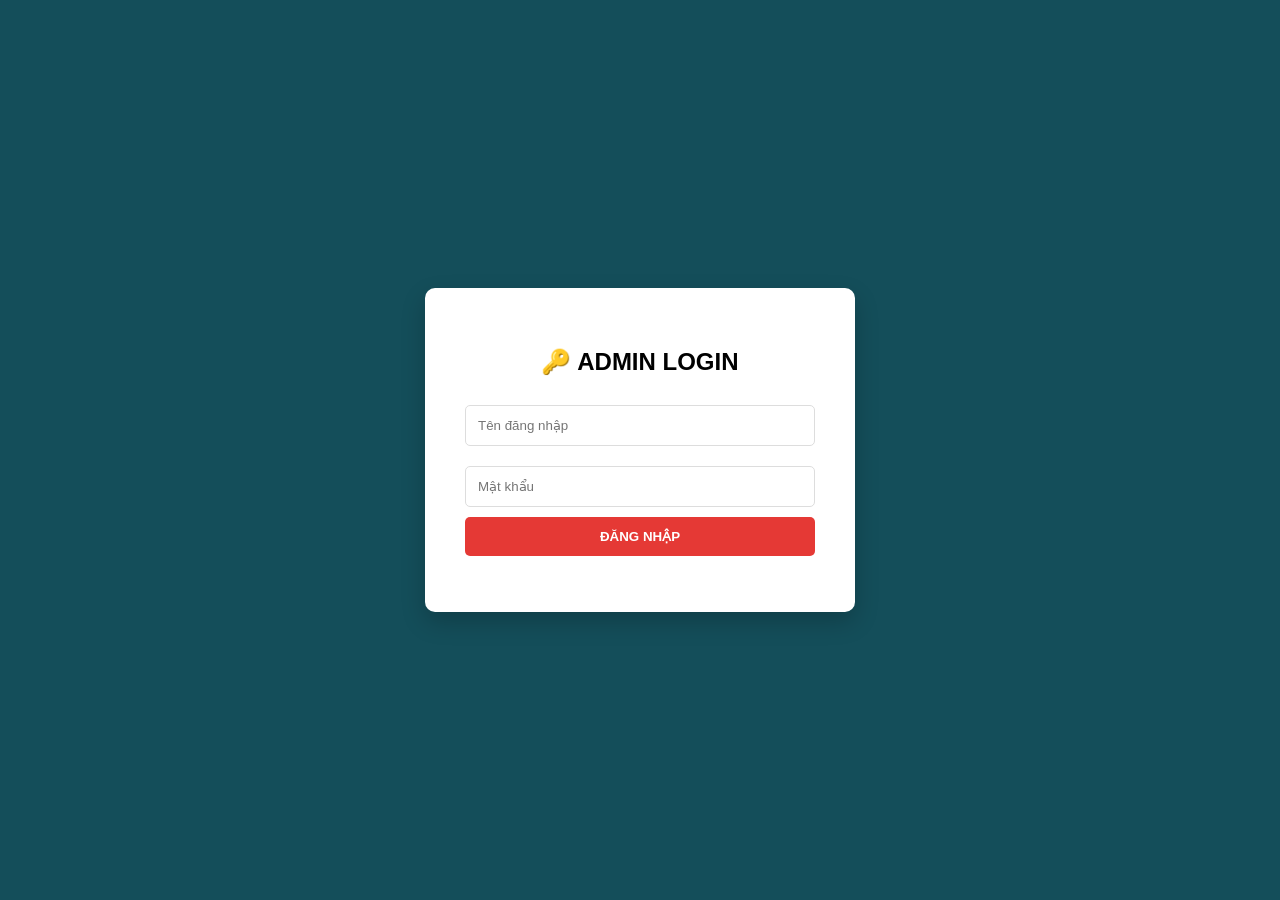
==== frontend/admin.html @ ffca87f0 "Sua link API cho trang Login" ====
<!DOCTYPE html>
<html lang="vi">
<head>
    <meta charset="UTF-8">
    <meta name="viewport" content="width=device-width, initial-scale=1.0">
    <title>Quản Lý Đơn Hàng - Food Mốtt</title>
    <style>
        * { box-sizing: border-box; font-family: 'Segoe UI', Tahoma, Geneva, Verdana, sans-serif; }
        body { background-color: #f4f6f9; margin: 0; padding: 20px; color: #333; }
        .admin-container { max-width: 1000px; margin: 0 auto; background: white; padding: 30px; border-radius: 10px; box-shadow: 0 4px 6px rgba(0,0,0,0.1); }
        h1 { color: #144E5A; text-align: center; margin-bottom: 30px; text-transform: uppercase; }
        table { width: 100%; border-collapse: collapse; margin-top: 20px; }
        th, td { padding: 15px; text-align: left; border-bottom: 1px solid #ddd; }
        th { background-color: #144E5A; color: white; font-weight: bold; }
        tr:hover { background-color: #f1f1f1; }
table { 
    width: 100%; 
    border-collapse: collapse; 
    margin-top: 20px; 
    background: white; 
}

th, td { 
    padding: 15px 10px; 
    text-align: center; 
    border-bottom: 1px solid #eee; 
    vertical-align: middle; 
}

/* Chỉnh badge trạng thái */
.status-badge { 
    display: inline-block; 
    padding: 6px 12px; 
    border-radius: 20px; 
    font-size: 12px; 
    font-weight: bold; 
    white-space: nowrap;
    background-color: #f39c12; /* Màu vàng cam cũ của bạn */
    color: white; 
}

/* QUAN TRỌNG: Xử lý cột Hành Động để các nút dàn hàng ngang */
td:last-child { 
    display: flex; 
    gap: 8px; 
    justify-content: center; 
    align-items: center; 
    min-width: 180px; 
    border-bottom: none; 
}

/* Giữ nguyên style nút làm mới của bạn */
.btn-refresh { display: block; margin: 0 auto 20px; background: #E53935; color: white; border: none; padding: 10px 20px; border-radius: 5px; cursor: pointer; font-size: 16px; font-weight: bold; transition: 0.2s;}
.btn-refresh:hover { background: #c0392b; }

/* Chỉnh lại các nút con trong bảng */
td button { margin: 0 !important; white-space: nowrap; padding: 8px 12px; }
    </style>
</head>
<body>

    <div class="admin-container">
        <h1>📊 Bảng Điều Khiển Quán</h1>
        <!-- Form Thêm Món Ăn Mới -->
<div style="margin-bottom: 30px; padding: 25px; border-radius: 12px; background: white; box-shadow: 0 4px 15px rgba(0,0,0,0.05); border: 1px solid #eee;">
    <h2 style="color: #144E5A; margin-top: 0; font-size: 20px;">➕ Thêm Món Mới Vào Menu</h2>
    <form id="add-product-form" style="display: grid; grid-template-columns: 1fr 1fr; gap: 15px;">
        <div style="display: flex; flex-direction: column; gap: 5px;">
            <label style="font-size: 14px; font-weight: bold;">Tên món ăn</label>
            <input type="text" id="p-name" placeholder="Ví dụ: Bánh mì pate" required style="padding: 10px; border: 1px solid #ddd; border-radius: 6px;">
        </div>
        <div style="display: flex; flex-direction: column; gap: 5px;">
            <label style="font-size: 14px; font-weight: bold;">Giá bán (VNĐ)</label>
            <input type="number" id="p-price" placeholder="Ví dụ: 25000" required style="padding: 10px; border: 1px solid #ddd; border-radius: 6px;">
        </div>
        <div style="display: flex; flex-direction: column; gap: 5px;">
            <label style="font-size: 14px; font-weight: bold;">Mô tả món</label>
            <input type="text" id="p-desc" placeholder="Ghi chú ngắn gọn" required style="padding: 10px; border: 1px solid #ddd; border-radius: 6px;">
        </div>
        <div style="display: flex; flex-direction: column; gap: 5px;">
            <label style="font-size: 14px; font-weight: bold;">Danh mục</label>
            <select id="p-category" style="padding: 10px; border: 1px solid #ddd; border-radius: 6px; background: white;">
                <option value="banhmi">Bánh mì</option>
                <option value="xoi">Xôi</option>
                <option value="combo">Combo</option>
                <option value="douong">Đồ uống</option>
            </select>
        </div>
        <div style="display: flex; flex-direction: column; gap: 5px; grid-column: span 2;">
    <label style="font-size: 14px; font-weight: bold;">Ảnh món ăn (JPEG, PNG)</label>
    <input type="file" id="p-image" accept="image/*" style="padding: 8px; border: 1px solid #ddd; border-radius: 6px; background: #f9f9f9;">
</div>
        <button type="submit" style="grid-column: span 2; background: #2ecc71; color: white; border: none; padding: 12px; border-radius: 6px; cursor: pointer; font-weight: bold; font-size: 16px; transition: 0.3s;">
            💾 LƯU MÓN ĂN VÀO THỰC ĐƠN
        </button>
    </form>
</div>
        <!-- CSS cho thẻ thống kê -->
<style>
    .stats-container {
        display: flex;
        gap: 20px;
        margin-bottom: 30px;
        justify-content: center;
    }
    .stat-card {
        flex: 1;
        padding: 20px;
        border-radius: 12px;
        color: white;
        text-align: center;
        box-shadow: 0 4px 15px rgba(0,0,0,0.1);
    }
    .stat-card h3 { margin: 0; font-size: 16px; opacity: 0.9; }
    .stat-card p { margin: 10px 0 0; font-size: 28px; font-weight: 900; }
    .bg-blue { background: linear-gradient(135deg, #3498db, #2980b9); }
    .bg-green { background: linear-gradient(135deg, #2ecc71, #27ae60); }
</style>

<!-- HTML hiển thị con số -->
<div class="stats-container">
    <div class="stat-card bg-blue">
        <h3>TỔNG ĐƠN HÀNG</h3>
        <p id="stat-orders">0</p>
    </div>
    <div class="stat-card bg-green">
        <h3>TỔNG DOANH THU</h3>
        <p id="stat-revenue">0đ</p>
    </div>
</div>
        
        <!-- Sửa onclick từ fetchOrders() thành refreshDashboard() -->
<button class="btn-refresh" onclick="refreshDashboard()">🔄 Làm mới dữ liệu</button>
<button onclick="logout()" style="background: #555; color: white; border: none; padding: 10px 20px; border-radius: 5px; cursor: pointer;">🚪 Đăng xuất</button>

        <table>
            <thead>
                <tr>
                    <th>Mã Đơn</th>
                    <th>Thời Gian</th>
                    <th>Tên Khách Hàng</th>
                    <th>Số Điện Thoại</th>
                    <th>Tổng Tiền</th>
                    <th>Trạng Thái</th>
                    <th>Hành Động</th>
                </tr>
            </thead>
            <tbody id="order-table-body">
                <!-- Javascript sẽ điền dữ liệu vào đây -->
            </tbody>
        </table>
    </div>
    <!-- Giao diện Modal Xem Chi Tiết -->
<!-- Modal Chi Tiết Mới -->
<div id="detail-modal" style="display:none; position:fixed; top:0; left:0; width:100%; height:100%; background:rgba(0,0,0,0.8); z-index:1000; justify-content:center; align-items:center; padding: 20px;">
    <div id="invoice-print" style="background:#fff; width:380px; padding:25px; border-radius:2px; box-shadow: 0 0 10px rgba(0,0,0,0.2); font-family: 'Courier New', Courier, monospace;">
        
        <div style="text-align:center;">
            <h2 style="margin:0; letter-spacing:2px;">FOOD MỐTT</h2>
            <p style="margin:5px 0; font-size:12px;">Đ/C: S2.16 Vinhomes Ocean Park 1</p>
            <p style="margin:5px 0; font-size:12px;">SĐT: 0334669460</p>
            <div style="border-top:1px dashed #000; margin:15px 0;"></div>
            <h3 style="margin:10px 0;">PHIẾU THANH TOÁN</h3>
        </div>

        <div id="invoice-content">
            <!-- Dữ liệu món ăn sẽ đổ vào đây -->
        </div>

        <div style="border-top:1px dashed #000; margin:15px 0;"></div>
        <div style="text-align:center; font-style:italic; font-size:12px;">
            <p>Cảm ơn Quý khách - Hẹn gặp lại!</p>
            <p>Food Mốtt - Ăn là ghiền!</p>
        </div>

        <!-- Cụm nút bấm - Sẽ biến mất khi in -->
        <div class="no-print" style="display:flex; gap:10px; margin-top:30px;">
            <button onclick="document.getElementById('detail-modal').style.display='none'" style="flex:1; padding:12px; background:#eee; border:1px solid #ccc; cursor:pointer; font-weight:bold;">ĐÓNG</button>
            <button onclick="window.print()" style="flex:1; padding:12px; background:#144E5A; color:white; border:none; cursor:pointer; font-weight:bold;">IN HÓA ĐƠN 🖨️</button>
        </div>
    </div>
</div>

<style>
    /* CSS hỗ trợ in ấn */
    @media print {
        body * { visibility: hidden; }
        #invoice-print, #invoice-print * { visibility: visible; }
        #invoice-print { 
            position: fixed; 
            left: 50%; 
            top: 0; 
            transform: translateX(-50%); 
            box-shadow: none;
            border: none;
        }
        .no-print { display: none !important; } /* Ẩn nút khi in */
    }
</style>
<!-- Modal Chỉnh Sửa Món Ăn -->
<div id="edit-product-modal" style="display:none; position:fixed; top:0; left:0; width:100%; height:100%; background:rgba(0,0,0,0.7); z-index:1100; justify-content:center; align-items:center;">
    <div style="background:white; width:400px; padding:30px; border-radius:10px;">
        <h2 style="margin-top:0; color:#144E5A;">✏️ Chỉnh Sửa Món</h2>
        <input type="hidden" id="edit-p-id">
        <input type="text" id="edit-p-name" placeholder="Tên món" style="width:100%; padding:10px; margin-bottom:10px;">
        <input type="number" id="edit-p-price" placeholder="Giá tiền" style="width:100%; padding:10px; margin-bottom:10px;">
        <input type="text" id="edit-p-desc" placeholder="Mô tả" style="width:100%; padding:10px; margin-bottom:10px;">
        <select id="edit-p-category" style="width:100%; padding:10px; margin-bottom:20px;">
            <option value="banhmi">Bánh mì</option>
            <option value="xoi">Xôi</option>
            <option value="combo">Combo</option>
            <option value="douong">Đồ uống</option>
        </select>
        <!-- Thêm đoạn này vào bên trong edit-product-modal, trước cụm nút bấm -->
<div style="display: flex; flex-direction: column; gap: 5px; margin-bottom: 20px;">
    <label style="font-size: 14px; font-weight: bold;">Thay đổi ảnh mới (Để trống nếu giữ ảnh cũ)</label>
    <input type="file" id="edit-p-image" accept="image/*" style="padding: 8px; border: 1px solid #ddd; border-radius: 6px;">
</div>
        <div style="display:flex; gap:10px;">
            <button onclick="document.getElementById('edit-product-modal').style.display='none'" style="flex:1; padding:10px;">Hủy</button>
            <button onclick="saveProductUpdate()" style="flex:1; padding:10px; background:#144E5A; color:white; border:none; cursor:pointer; font-weight:bold;">LƯU THAY ĐỔI</button>
        </div>
    </div>
</div>
    <script>
        // KIỂM TRA BẢO MẬT: Nếu chưa có token thì đá về trang login ngay lập tức
if (localStorage.getItem('adminToken') !== 'access_granted_admin') {
    window.location.href = 'login.html';
}

// Thêm chức năng Đăng xuất
function logout() {
    localStorage.removeItem('adminToken');
    window.location.href = 'login.html';
}
        // Hàm gọi API lấy danh sách đơn hàng
        async function fetchOrders() {
            const tableBody = document.getElementById('order-table-body');
            tableBody.innerHTML = '<tr><td colspan="6" style="text-align: center;">Đang tải dữ liệu...</td></tr>';

            try {
                const response = await fetch('https://food-mott-project.onrender.com/api/admin/orders');
                const orders = await response.json();

                tableBody.innerHTML = ''; // Xóa chữ Đang tải

                if (orders.length === 0) {
                    tableBody.innerHTML = '<tr><td colspan="6" style="text-align: center;">Chưa có đơn hàng nào!</td></tr>';
                    return;
                }

                // Lặp qua từng đơn và in ra bảng
                orders.forEach(order => {
                    // Logic tạo nút bấm dựa trên trạng thái
                    let actionButtons = '';
                    if (order.status === 'Chờ xử lý') {
                        actionButtons = `<button onclick="updateStatus(${order.id}, 'Đang giao')" style="background:#3498db; color:white; border:none; padding:8px 12px; border-radius:5px; cursor:pointer; font-weight:bold;">Giao hàng 🛵</button>`;
                    } else if (order.status === 'Đang giao') {
                        actionButtons = `<button onclick="updateStatus(${order.id}, 'Hoàn thành')" style="background:#2ecc71; color:white; border:none; padding:8px 12px; border-radius:5px; cursor:pointer; font-weight:bold;">Hoàn thành ✅</button>`;
                    } else {
                        actionButtons = `<span style="color:#2ecc71; font-weight:bold;">Đã giao xong</span>`;
                    }
                    // Thêm nút này vào trước các nút Giao hàng/Hoàn thành
const btnView = `<button onclick="viewOrderDetails(${order.id})" style="background:#8e44ad; color:white; border:none; padding:8px 12px; border-radius:5px; cursor:pointer; font-weight:bold; margin-right:5px;">Xem 👁️</button>`;

// Sau đó cộng nó vào actionButtons
actionButtons = btnView + actionButtons;

                    tableBody.innerHTML += `
                        <tr>
                            <td><strong>#${order.id}</strong></td>
                            <td>${order.date}</td>
                            <td>${order.customerName}</td>
                            <td>${order.phone}</td>
                            <td style="color: #E53935; font-weight: bold;">${order.total.toLocaleString('vi-VN')}đ</td>
                            <td><span class="status-badge">${order.status}</span></td>
                            <td>${actionButtons}</td>
                        </tr>
                    `;
                });
                
            } catch (error) {
                console.error('Lỗi:', error);
                tableBody.innerHTML = '<tr><td colspan="6" style="text-align: center; color: red;">Lỗi kết nối đến máy chủ!</td></tr>';
            }
        }
async function updateStatus(orderId, newStatus) {
            try {
                const response = await fetch(`https://food-mott-project.onrender.com/api/admin/orders/${orderId}/status`, {
                    method: 'PUT',
                    headers: { 'Content-Type': 'application/json' },
                    body: JSON.stringify({ status: newStatus })
                });
                
                if(response.ok) {
                    fetchOrders(); 
                } else {
                    alert("Có lỗi xảy ra khi cập nhật!");
                }
            } catch (error) {
                console.error("Lỗi:", error);
                alert("Lỗi kết nối đến máy chủ!");
            }
        }
        // Hàm lấy danh sách món ăn để hiện lên bảng quản lý
async function fetchProducts() {
    const pTableBody = document.getElementById('product-table-body');
    try {
        const response = await fetch('https://food-mott-project.onrender.com/api/foods');
        const products = await response.json();
        pTableBody.innerHTML = '';

        products.forEach(p => {
            pTableBody.innerHTML += `
                <tr>
                    <td>${p.id}</td>
                    <td><strong>${p.name}</strong></td>
                    <td>${p.price.toLocaleString('vi-VN')}đ</td>
                    <td>${p.category}</td>
                    <td>
                        <button onclick="openEditModal(${JSON.stringify(p).replace(/"/g, '&quot;')})" style="background:#f39c12; color:white; border:none; padding:5px 10px; border-radius:5px; cursor:pointer; margin-right:5px;">Sửa ✏️</button>
                        <button onclick="deleteProduct(${p.id})" style="background:#e74c3c; color:white; border:none; padding:5px 10px; border-radius:5px; cursor:pointer;">Xóa 🗑️</button>
                    </td>
                </tr>
            `;
        });
    } catch (error) { console.error(error); }
}

// Hàm gửi lệnh xóa món ăn
async function deleteProduct(productId) {
    if(!confirm("Bạn có chắc chắn muốn xóa món này khỏi menu không?")) return;

    try {
        const response = await fetch(`https://food-mott-project.onrender.com/api/admin/products/${productId}`, {
            method: 'DELETE'
        });
        const result = await response.json();

        if (response.ok) {
            alert(result.message);
            fetchProducts(); // Tải lại bảng món ăn
        } else {
            alert(result.error);
        }
    } catch (error) { alert("Lỗi kết nối!"); }
}
// Hàm lấy số liệu thống kê từ API
async function fetchStats() {
    try {
        const response = await fetch('https://food-mott-project.onrender.com/api/admin/stats');
        const data = await response.json();
        
        document.getElementById('stat-orders').innerText = data.totalOrders;
        document.getElementById('stat-revenue').innerText = data.totalRevenue.toLocaleString('vi-VN') + 'đ';
    } catch (error) {
        console.error("Lỗi khi lấy thống kê:", error);
    }
}
// Hàm làm mới toàn bộ dữ liệu trên Dashboard
function refreshDashboard() {
    fetchOrders(); // Lấy lại danh sách đơn hàng
    fetchStats();  // Lấy lại con số thống kê doanh thu
    // Nếu bạn có hàm fetchProducts() thì thêm vào đây luôn
    if (typeof fetchProducts === "function") fetchProducts(); 
}
async function viewOrderDetails(orderId) {
    try {
        const response = await fetch(`https://food-mott-project.onrender.com/api/admin/orders/${orderId}`);
        const items = await response.json();
        
        let html = `<p style="margin: 5px 0;"><strong>Mã HD: #${orderId}</strong></p>`;
        html += `<p style="margin: 5px 0; font-size:12px;">Ngày: ${new Date().toLocaleString('vi-VN')}</p>`;
        html += `<div style="border-top:1px dashed #000; margin:10px 0;"></div>`;
        
        let total = 0;
        items.forEach(item => {
            const subtotal = item.price * item.quantity;
            total += subtotal;
            html += `
                <div style="display:flex; justify-content:space-between; margin-bottom:8px; font-size:14px;">
                    <span style="flex:1;">${item.name} x${item.quantity}</span>
                    <span style="width:100px; text-align:right;">${subtotal.toLocaleString('vi-VN')}đ</span>
                </div>
            `;
        });

        html += `<div style="border-top:1px double #000; margin:10px 0; padding-top:10px; display:flex; justify-content:space-between; font-weight:bold; font-size:18px;">
                    <span>TỔNG CỘNG:</span>
                    <span>${total.toLocaleString('vi-VN')}đ</span>
                 </div>`;
        
        document.getElementById('invoice-content').innerHTML = html;
        document.getElementById('detail-modal').style.display = 'flex';
    } catch (error) {
        alert("Lỗi tải chi tiết hóa đơn!");
    }
}
// Mở modal và điền thông tin cũ vào form
function openEditModal(product) {
    document.getElementById('edit-p-id').value = product.id;
    document.getElementById('edit-p-name').value = product.name;
    document.getElementById('edit-p-price').value = product.price;
    document.getElementById('edit-p-desc').value = product.desc || ""; // Dự phòng nếu desc trống
    document.getElementById('edit-p-category').value = product.category;
    document.getElementById('edit-product-modal').style.display = 'flex';
}

// Gửi dữ liệu đã sửa lên server
async function saveProductUpdate() {
    const id = document.getElementById('edit-p-id').value;
    
    // Sử dụng FormData để đóng gói dữ liệu
    const formData = new FormData();
    formData.append('name', document.getElementById('edit-p-name').value);
    formData.append('price', document.getElementById('edit-p-price').value);
    formData.append('desc', document.getElementById('edit-p-desc').value);
    formData.append('category', document.getElementById('edit-p-category').value);
    
    const imageFile = document.getElementById('edit-p-image').files[0];
    if (imageFile) {
        formData.append('image', imageFile);
    }

    try {
        const response = await fetch(`https://food-mott-project.onrender.com/api/admin/products/${id}`, {
            method: 'PUT',
            body: formData // Gửi trực tiếp formData
        });
        
        if (response.ok) {
            alert("✅ Đã cập nhật thông tin và hình ảnh món ăn!");
            document.getElementById('edit-product-modal').style.display = 'none';
            document.getElementById('edit-p-image').value = ""; // Xóa tên file đã chọn
            fetchProducts(); 
        }
    } catch (error) {
        alert("Lỗi khi cập nhật!");
    }
}
// Xử lý khi nhấn nút Lưu món ăn
document.getElementById('add-product-form').addEventListener('submit', async (e) => {
    e.preventDefault();

    // Sử dụng FormData để đóng gói cả chữ và tệp tin
    const formData = new FormData();
    formData.append('name', document.getElementById('p-name').value);
    formData.append('price', document.getElementById('p-price').value);
    formData.append('desc', document.getElementById('p-desc').value);
    formData.append('category', document.getElementById('p-category').value);
    
    const imageFile = document.getElementById('p-image').files[0];
    if (imageFile) {
        formData.append('image', imageFile);
    }

    try {
        const response = await fetch('https://food-mott-project.onrender.com/api/admin/products', {
            method: 'POST',
            body: formData // Không cần set Header Content-Type, trình duyệt sẽ tự làm
        });

        if (response.ok) {
            alert("✨ Món ăn cùng hình ảnh đã được lưu!");
            document.getElementById('add-product-form').reset();
            fetchProducts(); 
        }
    } catch (error) {
        alert("Lỗi kết nối!");
    }
});
// Cập nhật lại window.onload để trang vừa mở là hiện số luôn
window.onload = refreshDashboard;
// Cập nhật lại window.onload để chạy thêm hàm fetchStats
window.onload = function() {
    fetchOrders();
    fetchProducts();
    fetchStats(); // Thêm dòng này
};
// Cập nhật lại window.onload để chạy cả 2 hàm khi mở trang
window.onload = function() {
    fetchOrders();
    fetchProducts();
};
        // Tự động tải dữ liệu khi mở trang
       window.onload = function() {
            fetchOrders();
            fetchProducts();
        };
    </script>

</body>
</html>
<div style="margin-top: 50px;">
    <h2 style="color: #144E5A;">📋 Danh Sách Món Đang Bán</h2>
    <table style="border: 2px solid #144E5A;">
        <thead>
            <tr style="background-color: #f39c12;">
                <th>ID</th>
                <th>Tên Món</th>
                <th>Giá</th>
                <th>Danh mục</th>
                <th>Hành động</th>
            </tr>
        </thead>
        <tbody id="product-table-body">
            <!-- Dữ liệu món ăn sẽ hiện ở đây -->
        </tbody>
    </table>
</div>
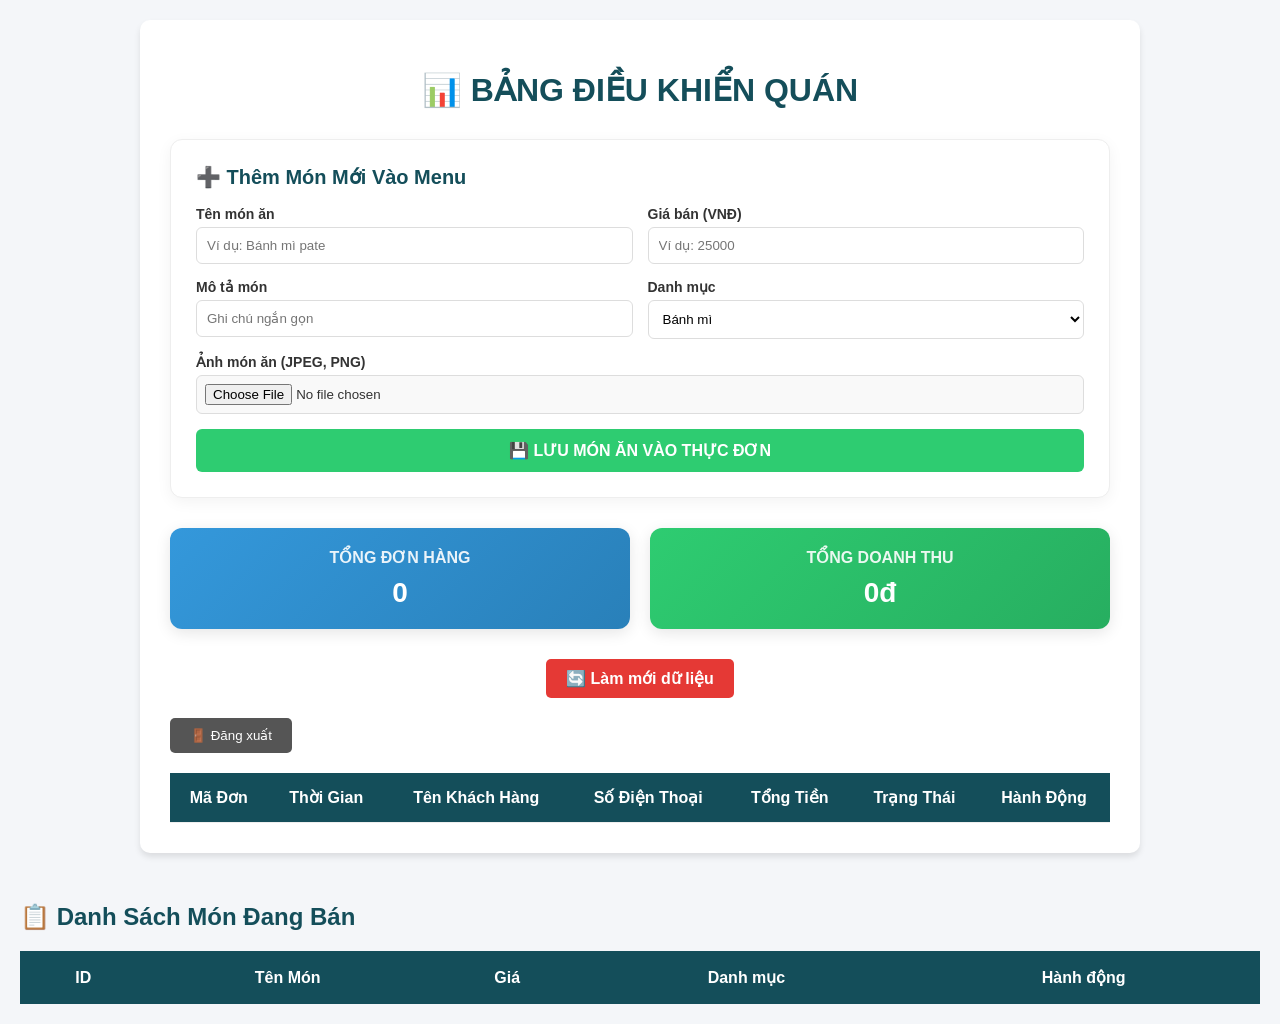
==== commit deea7c32: "Them chuc nang khoa mon" ====
--- a/frontend/admin.html
+++ b/frontend/admin.html
@@ -261,7 +261,7 @@
                         actionButtons = `<span style="color:#2ecc71; font-weight:bold;">Đã giao xong</span>`;
                     }
                     // Thêm nút này vào trước các nút Giao hàng/Hoàn thành
-const btnView = `<button onclick="viewOrderDetails(${order.id})" style="background:#8e44ad; color:white; border:none; padding:8px 12px; border-radius:5px; cursor:pointer; font-weight:bold; margin-right:5px;">Xem 👁️</button>`;
+const btnView = `<button onclick="viewOrderDetails(${order.id}, '${order.address}')" style="background:#8e44ad; color:white; border:none; padding:8px 12px; border-radius:5px; cursor:pointer; font-weight:bold; margin-right:5px;">Xem 👁️</button>`;
 
 // Sau đó cộng nó vào actionButtons
 actionButtons = btnView + actionButtons;
@@ -329,6 +329,9 @@
 
 // Hàm gửi lệnh xóa món ăn
 async function deleteProduct(productId) {
+    <button onclick="toggleProduct(${p.id})" style="background:${p.is_available === false ? '#2ecc71' : '#95a5a6'}; color:white; border:none; padding:5px 10px; border-radius:3px; cursor:pointer; margin-right:5px;">
+    ${p.is_available === false ? 'Mở bán 🔓' : 'Báo hết 🔒'}
+</button>
     if(!confirm("Bạn có chắc chắn muốn xóa món này khỏi menu không?")) return;
 
     try {
@@ -340,7 +343,28 @@
         if (response.ok) {
             alert(result.message);
             fetchProducts(); // Tải lại bảng món ăn
+        }
+        // Hàm gửi lệnh Khóa/Mở bán món ăn
+async function toggleProduct(productId) {
+    if(!confirm("Bạn có chắc chắn muốn thay đổi trạng thái bán của món này không?")) return;
+    
+    try {
+        const response = await fetch(`https://food-mott-project.onrender.com/api/admin/products/${productId}/toggle`, {
+            method: 'PUT'
+        });
+        const result = await response.json();
+        
+        if (response.ok) {
+            // Cập nhật thành công thì báo lên và tự động tải lại bảng
+            fetchProducts(); 
         } else {
+            alert(result.error || "Có lỗi xảy ra!");
+        }
+    } catch (error) { 
+        alert("Lỗi kết nối đến máy chủ!"); 
+    }
+}
+         else {
             alert(result.error);
         }
     } catch (error) { alert("Lỗi kết nối!"); }
@@ -364,13 +388,14 @@
     // Nếu bạn có hàm fetchProducts() thì thêm vào đây luôn
     if (typeof fetchProducts === "function") fetchProducts(); 
 }
-async function viewOrderDetails(orderId) {
+async function viewOrderDetails(orderId, address) {
     try {
         const response = await fetch(`https://food-mott-project.onrender.com/api/admin/orders/${orderId}`);
         const items = await response.json();
         
         let html = `<p style="margin: 5px 0;"><strong>Mã HD: #${orderId}</strong></p>`;
         html += `<p style="margin: 5px 0; font-size:12px;">Ngày: ${new Date().toLocaleString('vi-VN')}</p>`;
+        html += `<p style="margin: 5px 0; font-size:12px;">Đ/C: ${address}</p>`;
         html += `<div style="border-top:1px dashed #000; margin:10px 0;"></div>`;
         
         let total = 0;
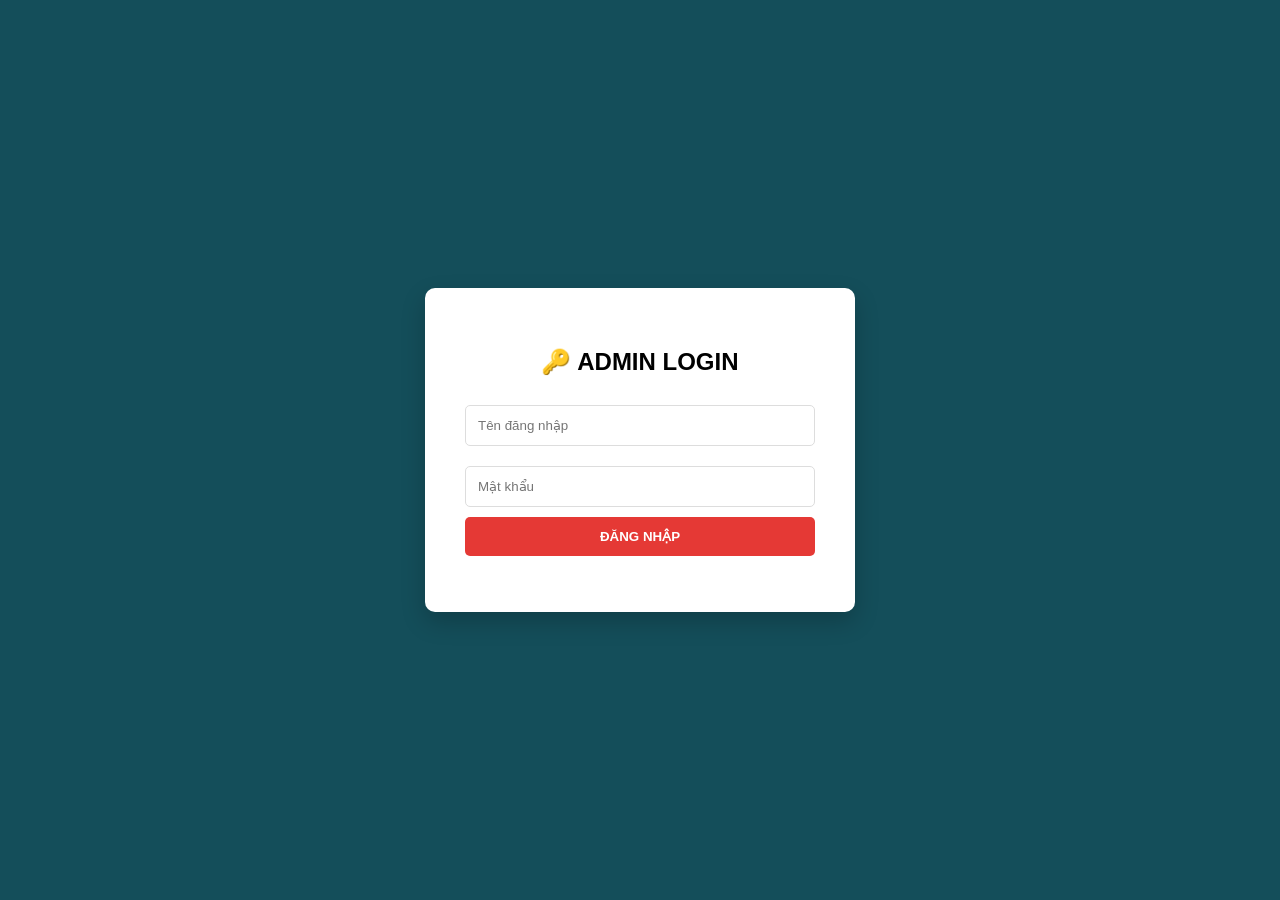
==== commit 91bc33cd: "fix bug" ====
--- a/frontend/admin.html
+++ b/frontend/admin.html
@@ -319,6 +319,9 @@
                     <td>${p.category}</td>
                     <td>
                         <button onclick="openEditModal(${JSON.stringify(p).replace(/"/g, '&quot;')})" style="background:#f39c12; color:white; border:none; padding:5px 10px; border-radius:5px; cursor:pointer; margin-right:5px;">Sửa ✏️</button>
+                         <button onclick="toggleProduct(${p.id})" style="background:${p.is_available === false ? '#2ecc71' : '#95a5a6'}; color:white; border:none; padding:5px 10px; border-radius:3px; cursor:pointer; margin-right:5px;">
+    ${p.is_available === false ? 'Mở bán 🔓' : 'Báo hết 🔒'}
+</button>
                         <button onclick="deleteProduct(${p.id})" style="background:#e74c3c; color:white; border:none; padding:5px 10px; border-radius:5px; cursor:pointer;">Xóa 🗑️</button>
                     </td>
                 </tr>
@@ -329,9 +332,7 @@
 
 // Hàm gửi lệnh xóa món ăn
 async function deleteProduct(productId) {
-    <button onclick="toggleProduct(${p.id})" style="background:${p.is_available === false ? '#2ecc71' : '#95a5a6'}; color:white; border:none; padding:5px 10px; border-radius:3px; cursor:pointer; margin-right:5px;">
-    ${p.is_available === false ? 'Mở bán 🔓' : 'Báo hết 🔒'}
-</button>
+   
     if(!confirm("Bạn có chắc chắn muốn xóa món này khỏi menu không?")) return;
 
     try {
@@ -345,7 +346,11 @@
             fetchProducts(); // Tải lại bảng món ăn
         }
         // Hàm gửi lệnh Khóa/Mở bán món ăn
-async function toggleProduct(productId) {
+} catch (error) {
+            alert("Lỗi kết nối đến máy chủ!");
+        }
+    }
+        async function toggleProduct(productId) {
     if(!confirm("Bạn có chắc chắn muốn thay đổi trạng thái bán của món này không?")) return;
     
     try {
@@ -363,11 +368,6 @@
     } catch (error) { 
         alert("Lỗi kết nối đến máy chủ!"); 
     }
-}
-         else {
-            alert(result.error);
-        }
-    } catch (error) { alert("Lỗi kết nối!"); }
 }
 // Hàm lấy số liệu thống kê từ API
 async function fetchStats() {
